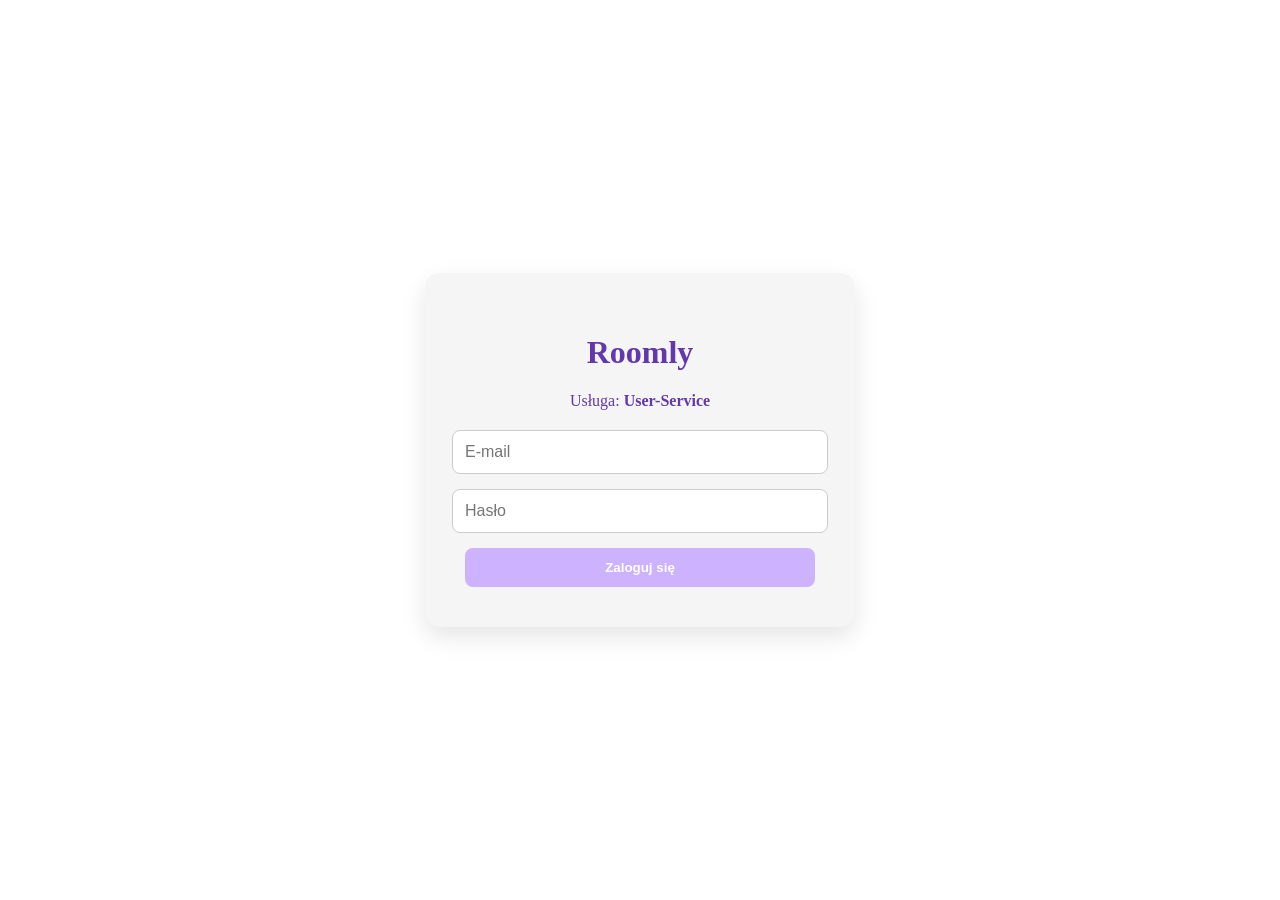
==== auth-service/templates/index.html @ 22c4536a "style: dodanie nowoczesnej czcionki i finalny układ formularza" ====
<!DOCTYPE html>
<html lang="pl">
<head>
    <meta charset="UTF-8">
    <link rel="stylesheet" href="../static/style.css">
    <title>Roomly - Logowanie</title>
</head>
<body>
    <div class="main-container">
        <div class="card">
            <h1>Roomly</h1>
            <p>Usługa: <strong>User-Service</strong></p>
           
            
            <form class="login-form">
                <input type="email" placeholder="E-mail " required>
                <input type="password" placeholder="Hasło" required>
                <button type="submit">Zaloguj się</button>
            </form>

        </div>
    </div>
</body>
</html>
---- auth-service/static/style.css ----
body {
    margin: 0;
    padding: 0;
   font-family: 'Bodoni', cursive;
    color: #6139aa;
}

.main-container {
    display: flex;
    justify-content: center;
    align-items: center;
    height: 100vh;
    background-color: white;
}


.card {
    background: whitesmoke;
    padding: 40px;
    border-radius: 15px;
    box-shadow: 0 10px 25px rgba(0, 0, 0, 0.1);
    text-align: center;
    width: 350px;
}


.login-form {
    display: flex;
    flex-direction: column;
    align-items: center;   
    gap: 15px;              
    margin-top: 20px;
}


.login-form input {
    width: 100%;            
    padding: 12px;
    border: 1px solid #ccc;
    border-radius: 8px;
    font-size: 16px;
}


.login-form button {
    width: 100%;
    padding: 12px;
    background-color: #cdb2ff;
    color: white;
    border: none;
    border-radius: 8px;
    cursor: pointer;
    font-weight: bold;
}

.login-form button:hover {
    background-color: #b594ff; 
}
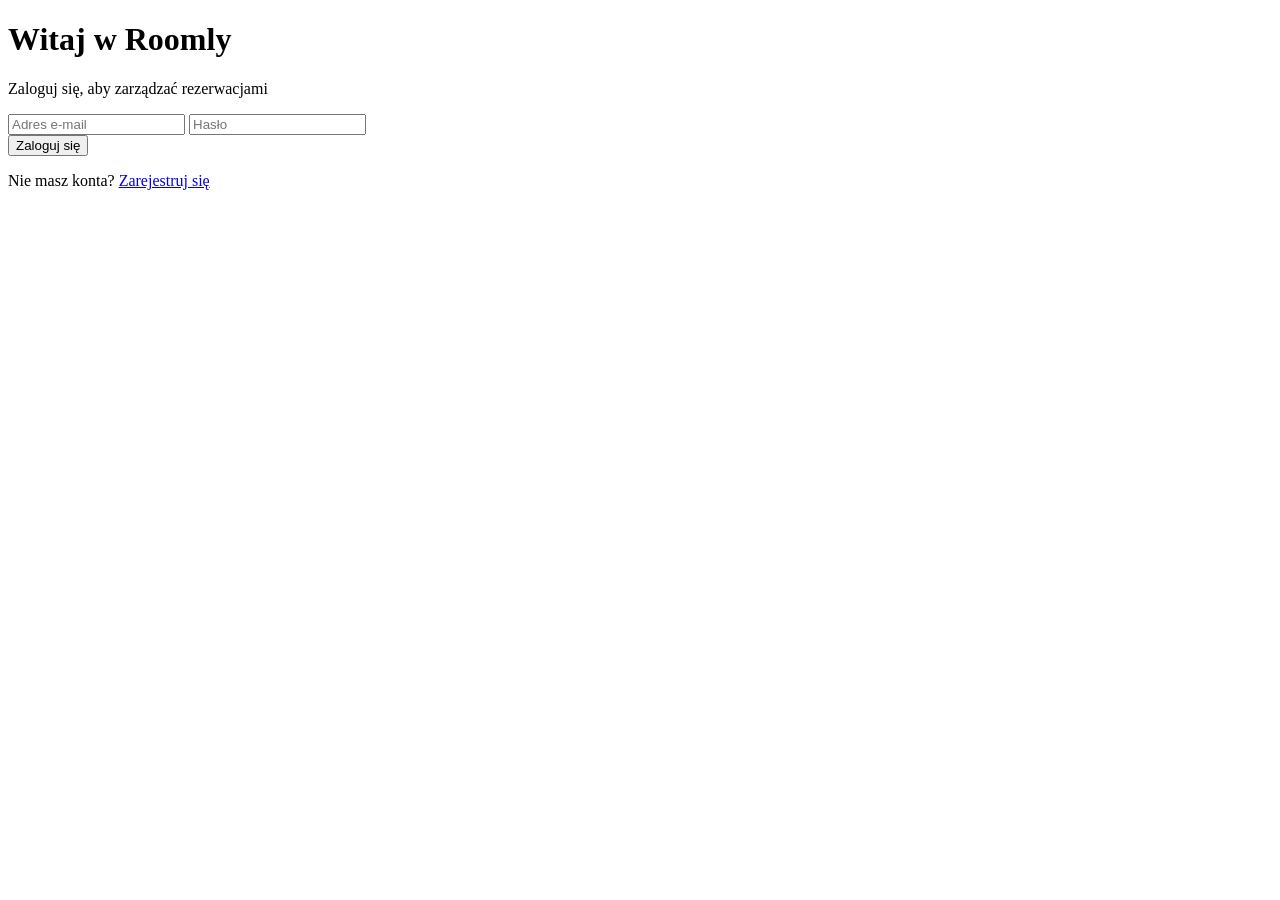
==== commit a9ac5bf4: "Wstępna konfiguracja - działający Auth Service" ====
--- a/auth-service/templates/index.html
+++ b/auth-service/templates/index.html
@@ -2,23 +2,113 @@
 <html lang="pl">
 <head>
     <meta charset="UTF-8">
-    <link rel="stylesheet" href="../static/style.css">
-    <title>Roomly - Logowanie</title>
+    <meta name="viewport" content="width=device-width, initial-scale=1.0">
+    <title>Roomly - System Rezerwacji</title>
+    <link rel="stylesheet" href="/static/style.css">
 </head>
 <body>
-    <div class="main-container">
-        <div class="card">
-            <h1>Roomly</h1>
-            <p>Usługa: <strong>User-Service</strong></p>
-           
-            
-            <form class="login-form">
-                <input type="email" placeholder="E-mail " required>
-                <input type="password" placeholder="Hasło" required>
-                <button type="submit">Zaloguj się</button>
-            </form>
+    <div class="container">
+        <div id="login-section" class="form-card">
+            <h1>Witaj w Roomly</h1>
+            <p>Zaloguj się, aby zarządzać rezerwacjami</p>
+            <div class="input-group">
+                <input type="email" id="login-email" placeholder="Adres e-mail" required>
+                <input type="password" id="login-password" placeholder="Hasło" required>
+            </div>
+            <button onclick="login()" class="btn-primary">Zaloguj się</button>
+            <p class="switch-text">Nie masz konta? <a href="#" onclick="showRegister()">Zarejestruj się</a></p>
+        </div>
 
+        <div id="register-section" class="form-card" style="display: none;">
+            <h1>Stwórz konto</h1>
+            <p>Dołącz do nas i rezerwuj pokoje</p>
+            <div class="input-group">
+                <input type="text" id="reg-username" placeholder="Nazwa użytkownika" required>
+                <input type="email" id="reg-email" placeholder="Adres e-mail" required>
+                <input type="password" id="reg-password" placeholder="Hasło" required>
+            </div>
+            <button onclick="register()" class="btn-primary">Zarejestruj się</button>
+            <p class="switch-text">Masz już konto? <a href="#" onclick="showLogin()">Wróć do logowania</a></p>
+        </div>
+
+        <div id="dashboard-section" class="form-card" style="display: none;">
+            <h1>Panel Rezerwacji</h1>
+            <p id="welcome-msg"></p>
+            <div id="token-display" style="font-size: 0.7rem; word-break: break-all; color: #666; margin-bottom: 20px;"></div>
+            <button onclick="logout()" class="btn-secondary">Wyloguj się</button>
         </div>
     </div>
+
+    <script>
+        const AUTH_URL = 'http://localhost:8001';
+
+        function showRegister() {
+            document.getElementById('login-section').style.display = 'none';
+            document.getElementById('register-section').style.display = 'block';
+        }
+
+        function showLogin() {
+            document.getElementById('register-section').style.display = 'none';
+            document.getElementById('login-section').style.display = 'block';
+            document.getElementById('dashboard-section').style.display = 'none';
+        }
+
+        async function register() {
+            const username = document.getElementById('reg-username').value;
+            const email = document.getElementById('reg-email').value;
+            const password = document.getElementById('reg-password').value;
+
+            try {
+                const response = await fetch(`${AUTH_URL}/auth/register`, {
+                    method: 'POST',
+                    headers: { 'Content-Type': 'application/json' },
+                    body: JSON.stringify({ username, email, password })
+                });
+
+                if (response.ok) {
+                    alert('Konto utworzone pomyślnie! Możesz się zalogować.');
+                    showLogin();
+                } else {
+                    const data = await response.json();
+                    alert('Błąd: ' + (data.detail || 'Nie udało się zarejestrować'));
+                }
+            } catch (err) {
+                alert('Brak połączenia z serwerem auth-service');
+            }
+        }
+
+        async function login() {
+            const email = document.getElementById('login-email').value;
+            const password = document.getElementById('login-password').value;
+
+            try {
+                const response = await fetch(`${AUTH_URL}/login`, {
+                    method: 'POST',
+                    headers: { 'Content-Type': 'application/json' },
+                    body: JSON.stringify({ email, password })
+                });
+
+                const data = await response.json();
+
+                if (response.ok) {
+                    localStorage.setItem('token', data.access_token);
+                    document.getElementById('login-section').style.display = 'none';
+                    document.getElementById('dashboard-section').style.display = 'block';
+                    document.getElementById('welcome-msg').innerText = `Zalogowano jako: ${email}`;
+                    document.getElementById('token-display').innerText = `Twój token: ${data.access_token.substring(0, 50)}...`;
+                } else {
+                    const errorMsg = typeof data.detail === 'string' ? data.detail : JSON.stringify(data.detail);
+                    alert('Błąd: ' + (errorMsg || 'Nieprawidłowe dane logowania'));
+                }
+            } catch (err) {
+                alert('Brak połączenia z serwerem auth-service');
+            }
+        }
+
+        function logout() {
+            localStorage.removeItem('token');
+            showLogin();
+        }
+    </script>
 </body>
 </html>
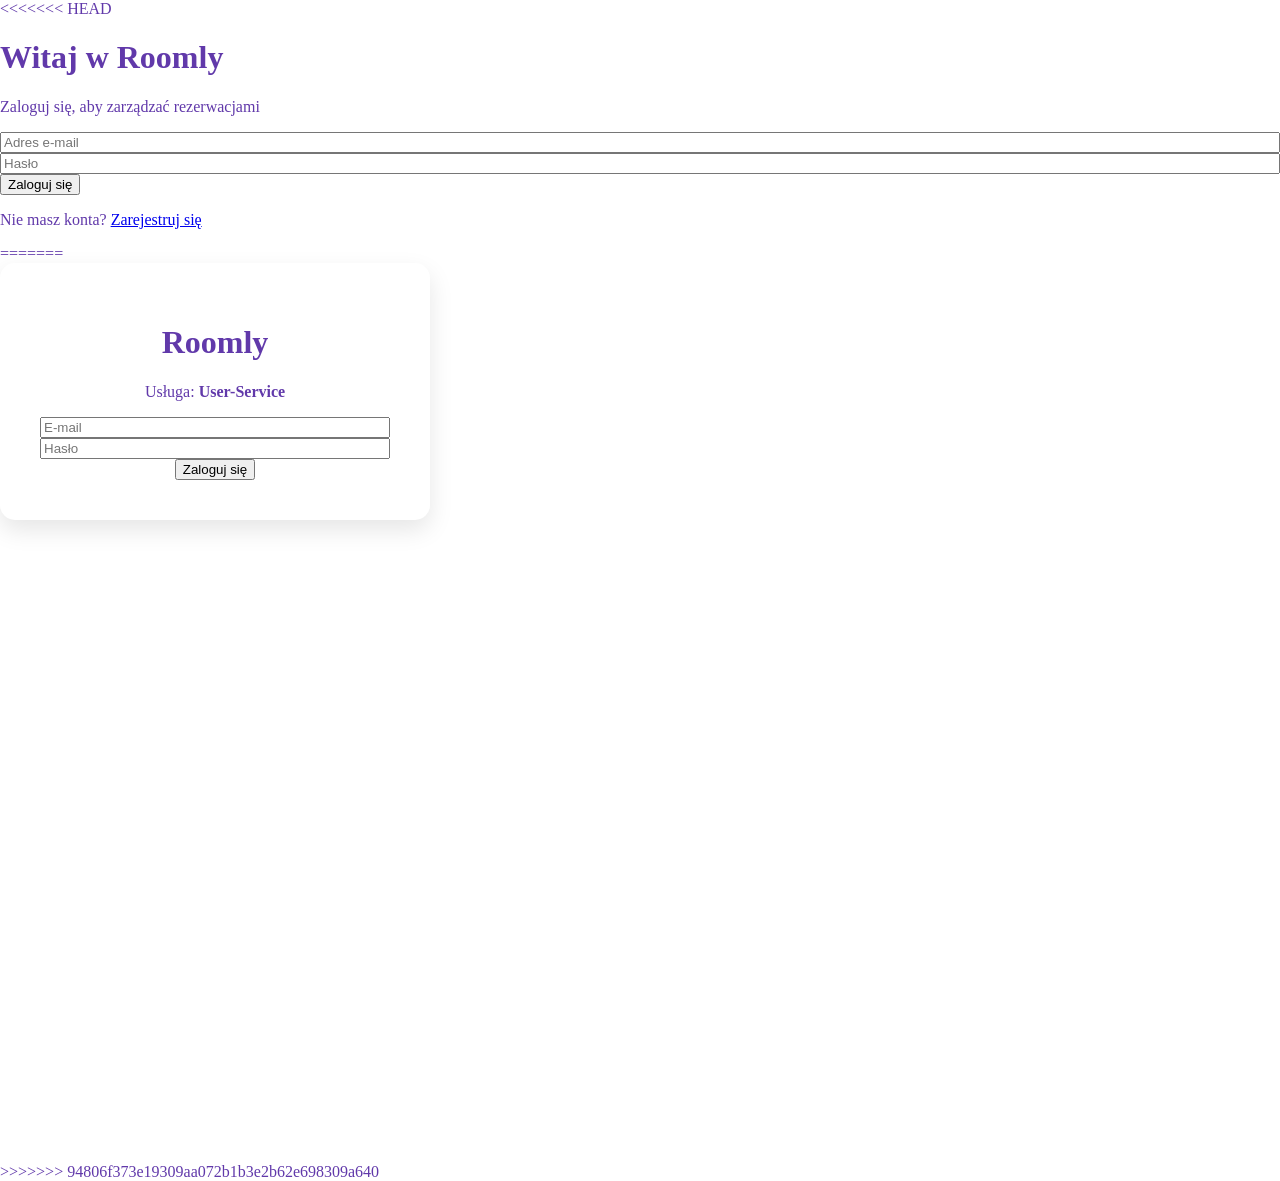
==== commit 2ce1deae: "Fix: merge conflicts resolved and auth system updated" ====
--- a/auth-service/templates/index.html
+++ b/auth-service/templates/index.html
@@ -2,6 +2,7 @@
 <html lang="pl">
 <head>
     <meta charset="UTF-8">
+<<<<<<< HEAD
     <meta name="viewport" content="width=device-width, initial-scale=1.0">
     <title>Roomly - System Rezerwacji</title>
     <link rel="stylesheet" href="/static/style.css">
@@ -110,5 +111,25 @@
             showLogin();
         }
     </script>
+=======
+    <link rel="stylesheet" href="../static/style.css">
+    <title>Roomly - Logowanie</title>
+</head>
+<body>
+    <div class="main-container">
+        <div class="card">
+            <h1>Roomly</h1>
+            <p>Usługa: <strong>User-Service</strong></p>
+           
+            
+            <form class="login-form">
+                <input type="email" placeholder="E-mail " required>
+                <input type="password" placeholder="Hasło" required>
+                <button type="submit">Zaloguj się</button>
+            </form>
+
+        </div>
+    </div>
+>>>>>>> 94806f373e19309aa072b1b3e2b62e698309a640
 </body>
 </html>
--- a/auth-service/static/style.css
+++ b/auth-service/static/style.css
@@ -0,0 +1,140 @@
+body {
+    margin: 0;
+    padding: 0;
+<<<<<<< HEAD
+    font-family: 'Bodoni', serif; 
+    color: #6139aa;
+    background-color: white;
+}
+
+.container {
+=======
+   font-family: 'Bodoni', cursive;
+    color: #6139aa;
+}
+
+.main-container {
+>>>>>>> 94806f373e19309aa072b1b3e2b62e698309a640
+    display: flex;
+    justify-content: center;
+    align-items: center;
+    height: 100vh;
+<<<<<<< HEAD
+}
+
+.form-card {
+=======
+    background-color: white;
+}
+
+
+.card {
+>>>>>>> 94806f373e19309aa072b1b3e2b62e698309a640
+    background: whitesmoke;
+    padding: 40px;
+    border-radius: 15px;
+    box-shadow: 0 10px 25px rgba(0, 0, 0, 0.1);
+    text-align: center;
+    width: 350px;
+}
+
+<<<<<<< HEAD
+.input-group {
+    display: flex;
+    flex-direction: column;
+    gap: 15px;
+    margin-top: 20px;
+    margin-bottom: 20px;
+}
+
+input {
+    width: 100%;
+    box-sizing: border-box; 
+=======
+
+.login-form {
+    display: flex;
+    flex-direction: column;
+    align-items: center;   
+    gap: 15px;              
+    margin-top: 20px;
+}
+
+
+.login-form input {
+    width: 100%;            
+>>>>>>> 94806f373e19309aa072b1b3e2b62e698309a640
+    padding: 12px;
+    border: 1px solid #ccc;
+    border-radius: 8px;
+    font-size: 16px;
+<<<<<<< HEAD
+    color: #6139aa;
+}
+
+input::placeholder {
+    color: #b594ff;
+    opacity: 0.7;
+}
+
+.btn-primary {
+=======
+}
+
+
+.login-form button {
+>>>>>>> 94806f373e19309aa072b1b3e2b62e698309a640
+    width: 100%;
+    padding: 12px;
+    background-color: #cdb2ff;
+    color: white;
+    border: none;
+    border-radius: 8px;
+    cursor: pointer;
+    font-weight: bold;
+<<<<<<< HEAD
+    font-size: 16px;
+    transition: background-color 0.3s;
+}
+
+.btn-primary:hover {
+    background-color: #b594ff;
+}
+
+.btn-secondary {
+    width: 100%;
+    padding: 10px;
+    background-color: transparent;
+    color: #6139aa;
+    border: 1px solid #cdb2ff;
+    border-radius: 8px;
+    cursor: pointer;
+    margin-top: 10px;
+}
+
+.switch-text {
+    margin-top: 20px;
+    font-size: 14px;
+    color: #666;
+}
+
+.switch-text a {
+    color: #6139aa;
+    text-decoration: none;
+    font-weight: bold;
+}
+
+.switch-text a:hover {
+    text-decoration: underline;
+}
+
+#welcome-msg {
+    font-size: 1.2rem;
+    margin-bottom: 10px;
+=======
+}
+
+.login-form button:hover {
+    background-color: #b594ff; 
+>>>>>>> 94806f373e19309aa072b1b3e2b62e698309a640
+}
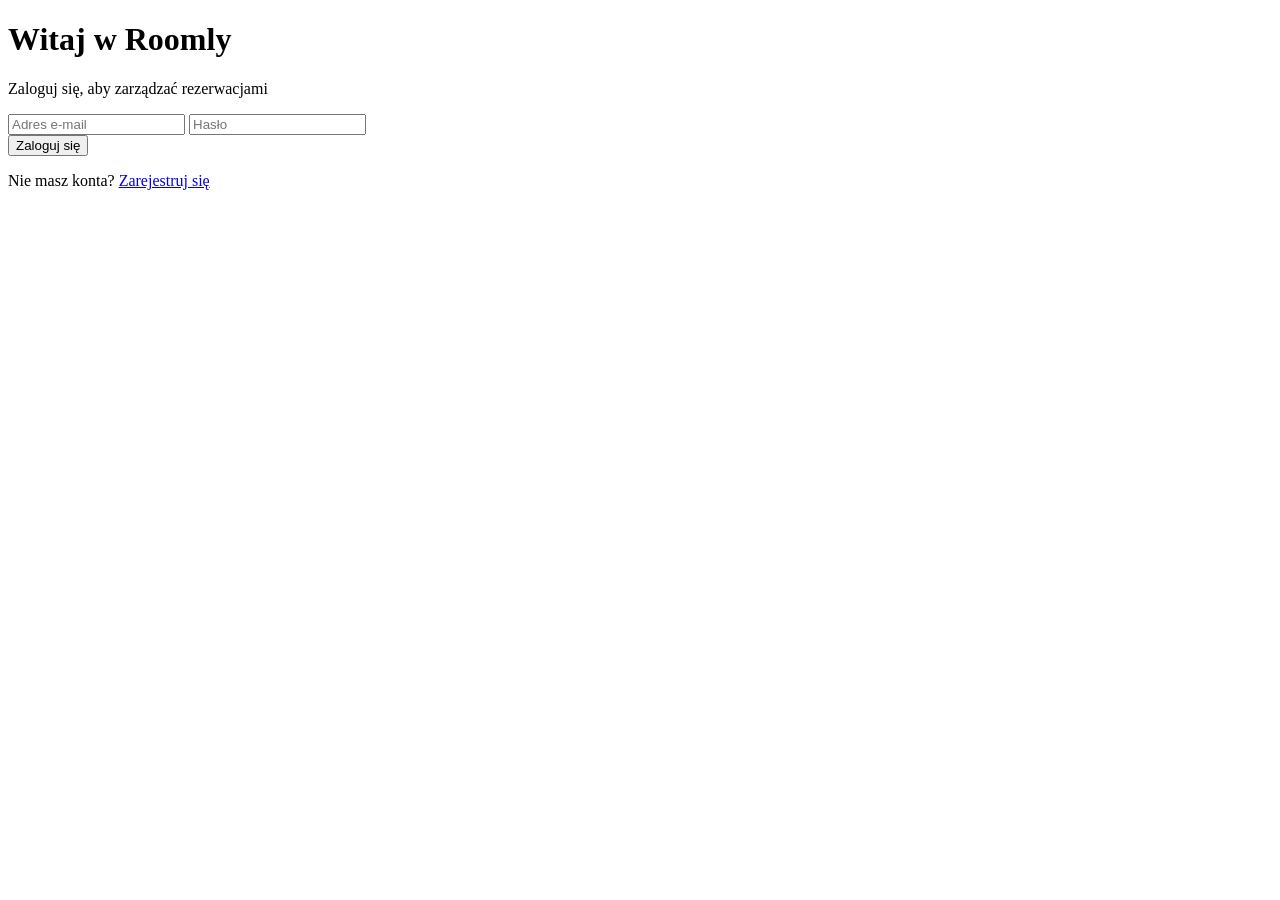
==== commit b3340f6d: "Fix: Przywrócenie działającego serwisu i UI po konfliktach" ====
--- a/auth-service/templates/index.html
+++ b/auth-service/templates/index.html
@@ -2,7 +2,6 @@
 <html lang="pl">
 <head>
     <meta charset="UTF-8">
-<<<<<<< HEAD
     <meta name="viewport" content="width=device-width, initial-scale=1.0">
     <title>Roomly - System Rezerwacji</title>
     <link rel="stylesheet" href="/static/style.css">
@@ -111,25 +110,5 @@
             showLogin();
         }
     </script>
-=======
-    <link rel="stylesheet" href="../static/style.css">
-    <title>Roomly - Logowanie</title>
-</head>
-<body>
-    <div class="main-container">
-        <div class="card">
-            <h1>Roomly</h1>
-            <p>Usługa: <strong>User-Service</strong></p>
-           
-            
-            <form class="login-form">
-                <input type="email" placeholder="E-mail " required>
-                <input type="password" placeholder="Hasło" required>
-                <button type="submit">Zaloguj się</button>
-            </form>
-
-        </div>
-    </div>
->>>>>>> 94806f373e19309aa072b1b3e2b62e698309a640
 </body>
 </html>
